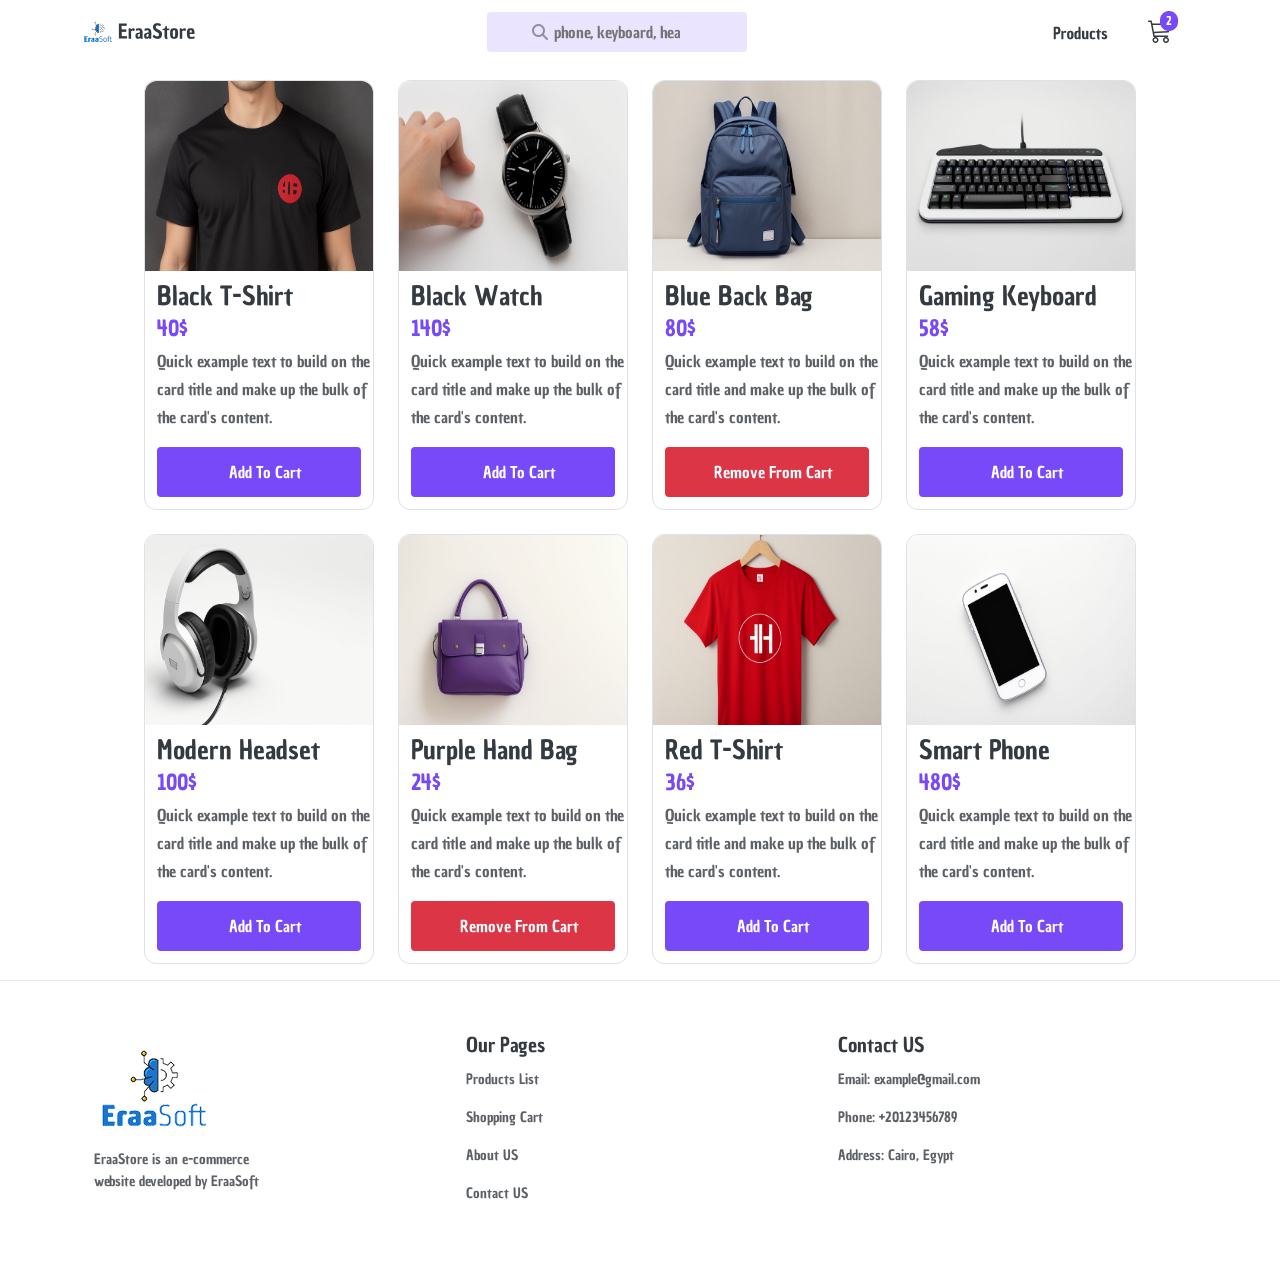
==== index.html @ 26d14b91 "e-commerce page" ====
<!doctype html>
<html lang="en">
  <head>
    <meta charset="UTF-8" />
    <meta name="viewport" content="width=device-width, initial-scale=1.0" />
    <title>E-Commerce</title>
    <link
      href="https://cdn.jsdelivr.net/npm/bootstrap@5.3.8/dist/css/bootstrap.min.css"
      rel="stylesheet"
      integrity="sha384-sRIl4kxILFvY47J16cr9ZwB07vP4J8+LH7qKQnuqkuIAvNWLzeN8tE5YBujZqJLB"
      crossorigin="anonymous"
    />
    <link rel="stylesheet" href="https://cdnjs.cloudflare.com/ajax/libs/font-awesome/6.7.2/css/all.min.css">
    <link rel="stylesheet" href="./index.css">
  </head>
  <body>
    <header class="col-12  py-2">
      <div class="container  d-flex justify-content-center align-items-center justify-content-between ">
        <img src="logo.png">
        <div class="search d-none d-lg-flex justify-content-center align-items-center">
          <i class="fa-solid fa-magnifying-glass"></i>
          <input type="search" placeholder="phone, keyboard, headset, etc.">
        </div>
        <img src="navbar-nav.png" class="d-none d-lg-flex">
        <i class="fa-solid fa-bars d-flex d-lg-none" id="menu"></i>
      </div>
    </header>
    <section class="one py-3 d-flex flex-column gap-2 justify-content-center align-items-center">
      <div class="container row ">
        <div class="col-12 col-lg-3 mb-2 mb-lg-4">
          <div class="card d-flex">
            <img src="img1.jpg">
            <h2>Black T-Shirt</h2>
            <b>40$</b>
            <p>Quick example text to build on the card title and make up the bulk of the card's content.</p>
            <button>Add To Cart</button>
          </div>
        </div>
        <div class="col-12 col-lg-3 mb-2 mb-lg-4">
          <div class="card d-flex">
            <img src="img2.jpg">
            <h2>Black Watch</h2>
            <b>140$</b>
            <p>Quick example text to build on the card title and make up the bulk of the card's content.</p>
            <button>Add To Cart</button>
          </div>
        </div>
        <div class="col-12 col-lg-3 mb-2 mb-lg-4">
          <div class="card d-flex">
            <img src="img3.jpg">
            <h2>Blue Back Bag</h2>
            <b>80$</b>
            <p>Quick example text to build on the card title and make up the bulk of the card's content.</p>
            <button style="background-color: #DC3545;">Remove From Cart</button>
          </div>
        </div>
        <div class="col-12 col-lg-3 mb-2 mb-lg-4">
          <div class="card d-flex">
            <img src="img4.jpg">
            <h2>Gaming Keyboard</h2>
            <b>58$</b>
            <p>Quick example text to build on the card title and make up the bulk of the card's content.</p>
            <button>Add To Cart</button>
          </div>
        </div>
        <div class="col-12 col-lg-3 mb-2 mb-lg-0">
          <div class="card d-flex">
            <img src="img5.jpg">
            <h2>Modern Headset</h2>
            <b>100$</b>
            <p>Quick example text to build on the card title and make up the bulk of the card's content.</p>
            <button>Add To Cart</button>
          </div>
        </div>
        <div class="col-12 col-lg-3 mb-2 mb-lg-0">
          <div class="card d-flex">
            <img src="img6.jpg">
            <h2>Purple Hand Bag</h2>
            <b>24$</b>
            <p>Quick example text to build on the card title and make up the bulk of the card's content.</p>
            <button style="background-color: #DC3545;">Remove From Cart</button>
          </div>
        </div>
        <div class="col-12 col-lg-3 mb-2 mb-lg-0">
          <div class="card d-flex">
            <img src="img7.jpg">
            <h2>Red T-Shirt</h2>
            <b>36$</b>
            <p>Quick example text to build on the card title and make up the bulk of the card's content.</p>
            <button>Add To Cart</button>
          </div>
        </div>
        <div class="col-12 col-lg-3 mb-2 mb-lg-0">
          <div class="card d-flex">
            <img src="img8.jpg">
            <h2>Smart Phone</h2>
            <b>480$</b>
            <p>Quick example text to build on the card title and make up the bulk of the card's content.</p>
            <button>Add To Cart</button>
          </div>
        </div>
      </div>
    </section>
     <footer class="col-12 d-flex justify-content-center align-items-center">
      <div class="container row">
        <div class="col-12 col-lg-4 mb-2 mb-lg-0">
        <div class="start">
          <img src="Removal-155 1.png">
          <p>EraaStore is an e-commerce website developed by EraaSoft</p>
        </div>
        </div>
        <div class="col-12 col-lg-4 mb-2 mb-lg-0">
        <div class="mid">
          <h3>Our Pages</h3>
          <p>Products List</p>
          <p>Shopping Cart</p>
          <p>About US</p>
          <p>Contact US</p>
        </div>
        </div>
        <div class="col-12 col-lg-4">
        <div class="end">
          <h3>Contact US</h3>
          <p>Email: example@gmail.com</p>
          <p>Phone: +20123456789</p>
          <p>Address: Cairo, Egypt</p>
        </div>
        </div>
      </div>
    </footer>
  </body>
</html>
---- index.css ----
@import url('https://fonts.googleapis.com/css2?family=Chau+Philomene+One:ital@0;1&display=swap');
*{
    margin: 0;
    padding: 0;
    box-sizing: border-box;
}
header{
    height: 64px;
    .container{
        .search{
            width: 260px;
            height: 40px;
            border-radius: 4px;
            border: 0;
            background-color: #7749F826;
            @media screen and (max-width:767px) {
                display: none;
            }
            i{
                color: #343A4080;
            }
        input{
            background-color: transparent;
            border: 0;
            outline: 0;
            font-family: Chau Philomene One;
            font-weight: 400;
            font-size: 16px;
            line-height: 28px;
            letter-spacing: 0%;
            padding: 6px;
            color: #343A4080;
        }
        }
    }
}
.one{
    .container{
        width: 1040px;
        max-width: 90%;
        .card{
            background-color: #FFFFFF;
            border: 1px solid #DEE2E6;
            border-radius: 12px;
            img{
                margin-bottom: 12px;
                height: 190px;
                border-radius: 12px 12px 0 0;
            }
            h2{
                margin-bottom: 8px;
                font-family: Chau Philomene One;
                font-weight: 400;
                font-size: 26px;
                line-height: 100%;
                letter-spacing: 0%;
                padding-left: 12px;
                color: #343A40;
            }
            b{
                margin-bottom: 8px;
                font-family: Chau Philomene One;
                font-weight: 400;
                font-size: 22px;
                line-height: 100%;
                letter-spacing: 0%;
                color: #7749F8;
                padding-left: 12px;
            }
            p{
                font-family: Chau Philomene One;
                font-weight: 400;
                font-size: 16px;
                line-height: 28px;
                letter-spacing: 0%;
                padding-left: 12px;
                color: #343A40CC;
            }
            button{
                height: 50px;
                padding-left: 12px;
                border: 0;
                border-radius: 4px;
                background-color: #7749F8;
                font-family: Chau Philomene One;
                font-weight: 400;
                font-size: 16px;
                line-height: 100%;
                letter-spacing: 0%;
                text-align: center;
                color: white;
                margin: 0 12px 12px 12px;
                transition: all 0.3s ease;
            }
            button:hover{
                background-color: #6236D9;
                transform: scale(1.07);
            }
        }
    }
}
footer{
    border-top: 1px solid #343A401F;
    padding: 48px 0;
    @media screen and (max-width:767px) {
        padding: 24px;
    }
    .start{
    img{
        width: 120px;
        height: 120px;
    }
    p{
        width: 193px;
        font-family: Chau Philomene One;
        font-weight: 400;
        font-size: 14px;
        line-height: 22px;
        letter-spacing: 0%;
        color: #343A40CC;
    }
    }
    .mid{
        h3{
        font-family: Chau Philomene One;
        font-weight: 400;
        font-size: 20px;
        line-height: 32px;
        letter-spacing: 0%;
        color: #343A40;
    }
    p{
        font-family: Chau Philomene One;
        font-weight: 400;
        font-size: 14px;
        line-height: 22px;
        letter-spacing: 0%;
        color: #343A40CC;
    }
    }
    .end{
        h3{
        font-family: Chau Philomene One;
        font-weight: 400;
        font-size: 20px;
        line-height: 32px;
        letter-spacing: 0%;
        color: #343A40;
        }
        p{
            font-family: Chau Philomene One;
            font-weight: 400;
            font-size: 14px;
            line-height: 22px;
            letter-spacing: 0%;
            color: #343A40CC;
        }
    }
}
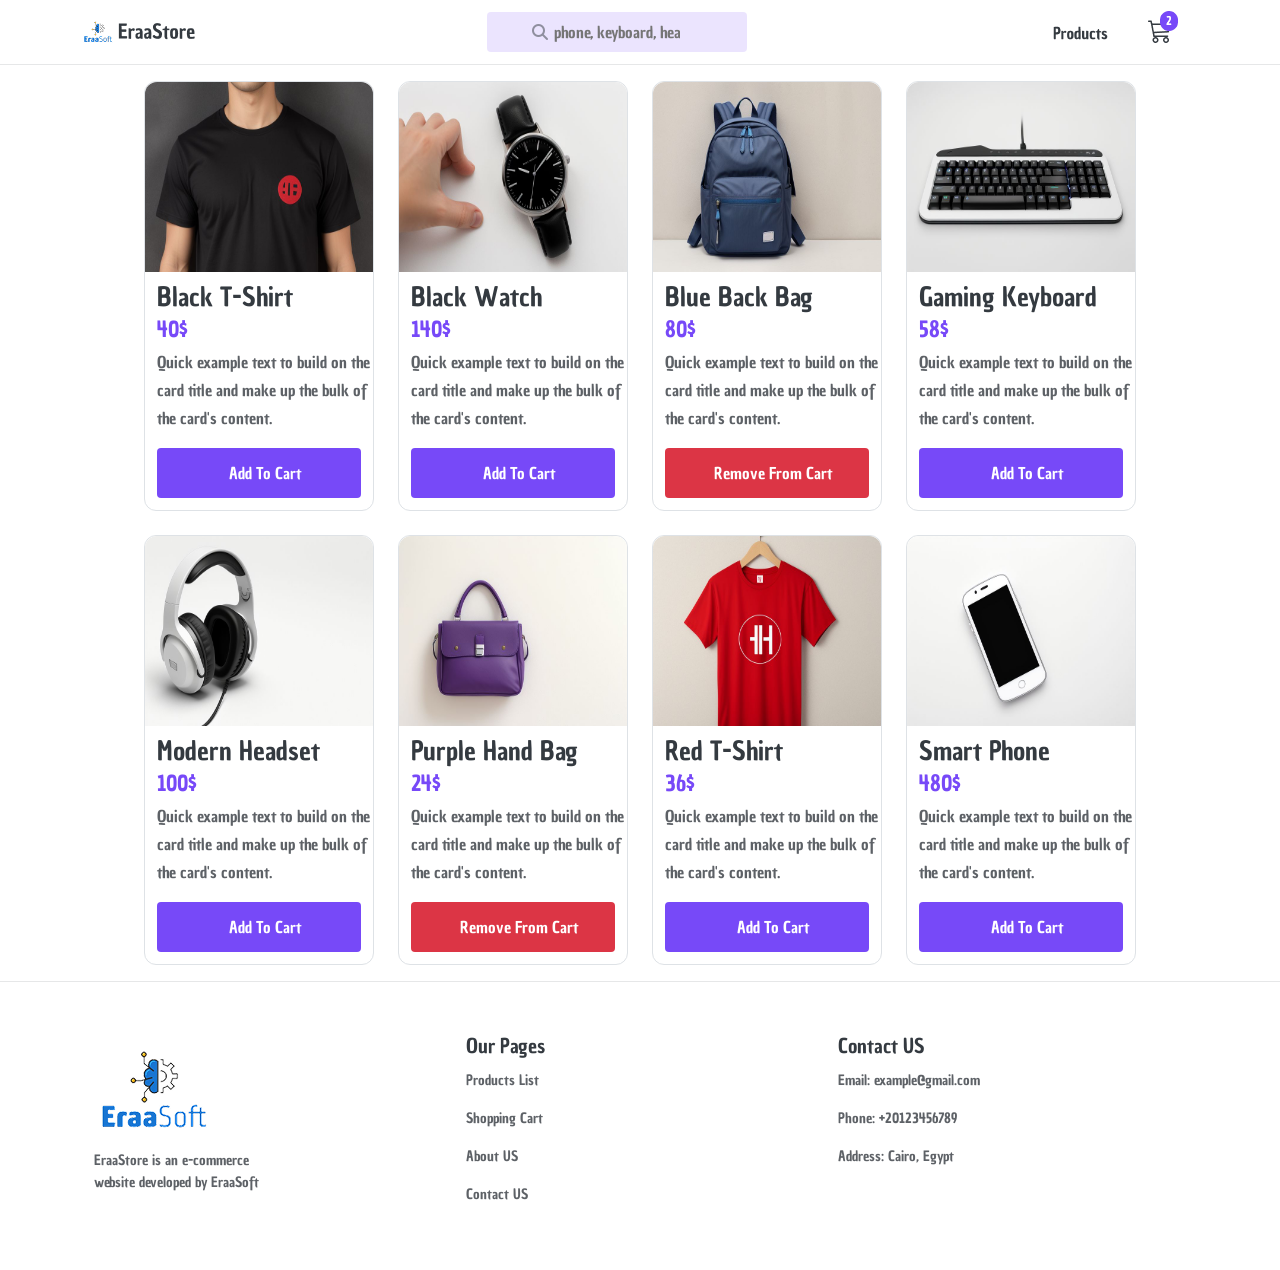
==== commit 13c05d6f: "after adding" ====
--- a/index.html
+++ b/index.html
@@ -21,20 +21,21 @@
           <i class="fa-solid fa-magnifying-glass"></i>
           <input type="search" placeholder="phone, keyboard, headset, etc.">
         </div>
-        <img src="navbar-nav.png" class="d-none d-lg-flex">
+        <a href="cart.html" target="_blank"><img src="navbar-nav.png" class="d-none d-lg-flex img"></a>
         <i class="fa-solid fa-bars d-flex d-lg-none" id="menu"></i>
       </div>
     </header>
     <section class="one py-3 d-flex flex-column gap-2 justify-content-center align-items-center">
       <div class="container row ">
         <div class="col-12 col-lg-3 mb-2 mb-lg-4">
+          <a href="T-shirt.html" target="_blank" style="text-decoration: none;">
           <div class="card d-flex">
             <img src="img1.jpg">
             <h2>Black T-Shirt</h2>
             <b>40$</b>
             <p>Quick example text to build on the card title and make up the bulk of the card's content.</p>
             <button>Add To Cart</button>
-          </div>
+          </div></a>
         </div>
         <div class="col-12 col-lg-3 mb-2 mb-lg-4">
           <div class="card d-flex">
@@ -103,7 +104,7 @@
     </section>
      <footer class="col-12 d-flex justify-content-center align-items-center">
       <div class="container row">
-        <div class="col-12 col-lg-4 mb-2 mb-lg-0">
+        <div class="col-12 col-lg-4 mb- mb-lg-0">
         <div class="start">
           <img src="Removal-155 1.png">
           <p>EraaStore is an e-commerce website developed by EraaSoft</p>
--- a/index.css
+++ b/index.css
@@ -5,7 +5,8 @@
     box-sizing: border-box;
 }
 header{
-    height: 64px;
+    padding: 8px 0;
+    border-bottom: 1px solid #343A401F;
     .container{
         .search{
             width: 260px;
@@ -99,6 +100,334 @@
         }
     }
 }
+.hero{
+    .container{
+        width: 1040px;
+        max-width: 90%;
+        .sec1{
+            height: 516px;
+            background-image: url(img1.jpg);
+            background-size: cover;
+            background-position: center;
+            @media screen and (max-width: 767px){
+                height: 296px;
+            }
+        }
+        .sec2{
+            h1{
+                font-family: Chau Philomene One;
+                font-weight: 400;
+                font-size: 40px;
+                line-height: 40px;
+                letter-spacing: 0%;
+                color: #343A40;
+                margin-bottom: 24px;
+            }
+            b{
+                font-family: Chau Philomene One;
+                font-weight: 400;
+                font-size: 32px;
+                line-height: 48px;
+                letter-spacing: 3%;
+                color: #7749F8;
+                del{
+                    font-family: Chau Philomene One;
+                    font-weight: 400;
+                    font-size: 24px;
+                    line-height: 32px;
+                    letter-spacing: 3%;
+                    color: #A0A0A0;
+                }
+            }
+            p{
+                font-family: Chau Philomene One;
+                font-weight: 400;
+                font-size: 14px;
+                line-height: 24px;
+                letter-spacing: 3%;
+                margin-bottom: 32px;
+            }
+            .btns{
+                @media screen and (max-width: 767px){
+                    flex-direction: column;
+                    width: 100%;
+                }
+            .btn1{
+                width: 50%;
+                border-radius: 6px;
+                border: 2px solid #7749F8;
+                padding: 16px 56px;
+                font-family: Chau Philomene One;
+                font-weight: 400;
+                font-size: 16px;
+                line-height: 24px;
+                letter-spacing: 0%;
+                text-align: center;
+                color: #7749F8;
+                background-color: #FFFFFF;
+                transition: all 0.3s ease;
+                @media screen and (max-width: 767px){
+                    width: 100%;
+                }
+            }
+            .btn1:hover{
+                transform: scale(1.08);
+            }
+            .btn2{
+                width: 50%;
+                border-radius: 6px;
+                border: 2px solid #7749F8;
+                padding: 16px 56px;
+                font-family: Chau Philomene One;
+                font-weight: 400;
+                font-size: 16px;
+                line-height: 24px;
+                letter-spacing: 0%;
+                text-align: center;
+                color: #FFFFFF;
+                background-color: #7749F8;
+                transition: all 0.3s ease;
+                @media screen and (max-width: 767px){
+                    width: 100%;
+                }
+            }
+            .btn2:hover{
+                transform: scale(1.08);
+            }
+            }
+            .icons{
+                .icon{
+                    width: 58px;
+                    height: 58px;
+                    border-radius: 11px;
+                    padding: 16px;
+                    background-color: #F6F6F6;
+                    color: #797979;
+                    text-align: center;
+                    i{
+                        width: 24px;
+                        height: 24px;
+                    }
+                }
+                p{
+                    width: 73px;
+                    font-family: Chau Philomene One;
+                    font-weight: 400;
+                    font-size: 14px;
+                    line-height: 24px;
+                    letter-spacing: 0%;
+                    color: #717171;
+                    span{
+                        color: #343A40;
+                    }
+                }
+            }
+        }
+    }
+}
+.cart{
+    .container{
+        width: 1040px;
+        max-width: 90%;
+        .sec1{
+            h1{
+                font-family: Chau Philomene One;
+                font-weight: 400;
+                font-size: 32px;
+                line-height: 24px;
+                letter-spacing: 0%;
+                color: #343A40;
+                margin-bottom: 48px;
+            }
+            .top{
+                padding: 16px 0;
+                margin-bottom: 24px;
+                .img{
+                    width: 90px;
+                    height: 90px;
+                    background-image: url(img3.jpg);
+                    background-size: cover;
+                    background-position: center;
+                    border: 1px solid #343A401F;
+                    border-radius: 6px;
+                }
+                .text{
+                    .left{
+                        width: clamp(106px , 35vw , 299px);
+                        p{
+                        font-family: Chau Philomene One;
+                        font-weight: 400;
+                        font-size: 22px;
+                        line-height: 24px;
+                        letter-spacing: 0%;
+                        color: #343A40;
+                        margin-bottom: 24px;
+                    }
+                    b{
+                        font-family: Chau Philomene One;
+                        font-weight: 400;
+                        font-size: 20px;
+                        line-height: 32px;
+                        letter-spacing: 3%;
+                        color: #343A40;
+                    }
+                    }
+                    .right{
+                        width: clamp(102px , 35vw , 104px);
+                        .part1{
+                        position: relative; 
+                        i{
+                        position: absolute;
+                        right: 10px;
+                        top: 0;
+                        }
+                        }
+                        .part2{
+                            button{
+                                width: 30px;
+                                height: 24px;
+                                border: none;
+                                background-color: transparent;
+                                text-align: center;
+                                margin-top: 5px;
+                            }
+                            p{
+                                width: 40px;
+                                height: 32px;
+                                border: 0.5px solid #D9D9D9;
+                                border-radius: 4px;
+                                font-family: Chau Philomene One;
+                                font-weight: 400;
+                                font-size: 16px;
+                                line-height: 16px;
+                                letter-spacing: 0%;
+                                text-align: center;
+                                color: #343A40;
+                                padding: 8px 16px;
+                            }
+                        }
+                }
+                }
+            }
+            hr{
+                border: 1px solid #343A401F;
+            }
+            .bottom{
+                padding: 16px 0;
+                margin-top: 24px;
+                .img{
+                    width: 90px;
+                    height: 90px;
+                    background-image: url(img6.jpg);
+                    background-size: cover;
+                    background-position: center;
+                    border: 1px solid #343A401F;
+                    border-radius: 6px;
+                }
+                .text{
+                    .left{
+                        width: clamp(106px , 35vw , 299px);
+                        p{
+                        font-family: Chau Philomene One;
+                        font-weight: 400;
+                        font-size: 22px;
+                        line-height: 24px;
+                        letter-spacing: 0%;
+                        color: #343A40;
+                        margin-bottom: 24px;
+                    }
+                    b{
+                        font-family: Chau Philomene One;
+                        font-weight: 400;
+                        font-size: 20px;
+                        line-height: 32px;
+                        letter-spacing: 3%;
+                        color: #343A40;
+                    }
+                    }
+                    .right{
+                        width: clamp(102px , 35vw , 104px);
+                        .part1{
+                        position: relative; 
+                        i{
+                        position: absolute;
+                        right: 10px;
+                        top: 0;
+                        }
+                        }
+                        .part2{
+                            width: 104px;
+                            height: 32px;
+                            button{
+                                width: 30px;
+                                height: 24px;
+                                border: none;
+                                background-color: transparent;
+                                text-align: center;
+                                margin-top: 5px;
+                            }
+                            p{
+                                width: 40px;
+                                height: 32px;
+                                border: 0.5px solid #D9D9D9;
+                                border-radius: 4px;
+                                font-family: Chau Philomene One;
+                                font-weight: 400;
+                                font-size: 16px;
+                                line-height: 16px;
+                                letter-spacing: 0%;
+                                text-align: center;
+                                color: #343A40;
+                                padding: 8px 16px;
+                            }
+                        }
+                }
+                }
+            }
+        }
+        .sec2{
+            border: 1px solid #EBEBEB;
+            padding: 48px 36px;
+            h1{
+                font-family: Chau Philomene One;
+                font-weight: 400;
+                font-size: 20px;
+                line-height: 16px;
+                letter-spacing: 0%;
+                color: #343A40;
+                margin-bottom: 40px;
+            }
+            .part{
+                font-family: Chau Philomene One;
+                font-weight: 400;
+                font-size: 16px;
+                line-height: 32px;
+                letter-spacing: 3%;
+                color: #343A40;
+            }
+            button{
+                width: 100%;
+                background-color: #7749F8;
+                border: 0;
+                border-radius: 6px;
+                padding: 16px 56px;
+                font-family: Chau Philomene One;
+                font-weight: 400;
+                font-size: 16px;
+                line-height: 24px;
+                letter-spacing: 0%;
+                text-align: center;
+                color: white;
+                margin-top: 48px;
+                transition: all 0.3s ease;
+            }
+            button:hover{
+                background-color: #6236D9;
+                transform: scale(1.08);
+            }
+        }
+    }
+}
 footer{
     border-top: 1px solid #343A401F;
     padding: 48px 0;
